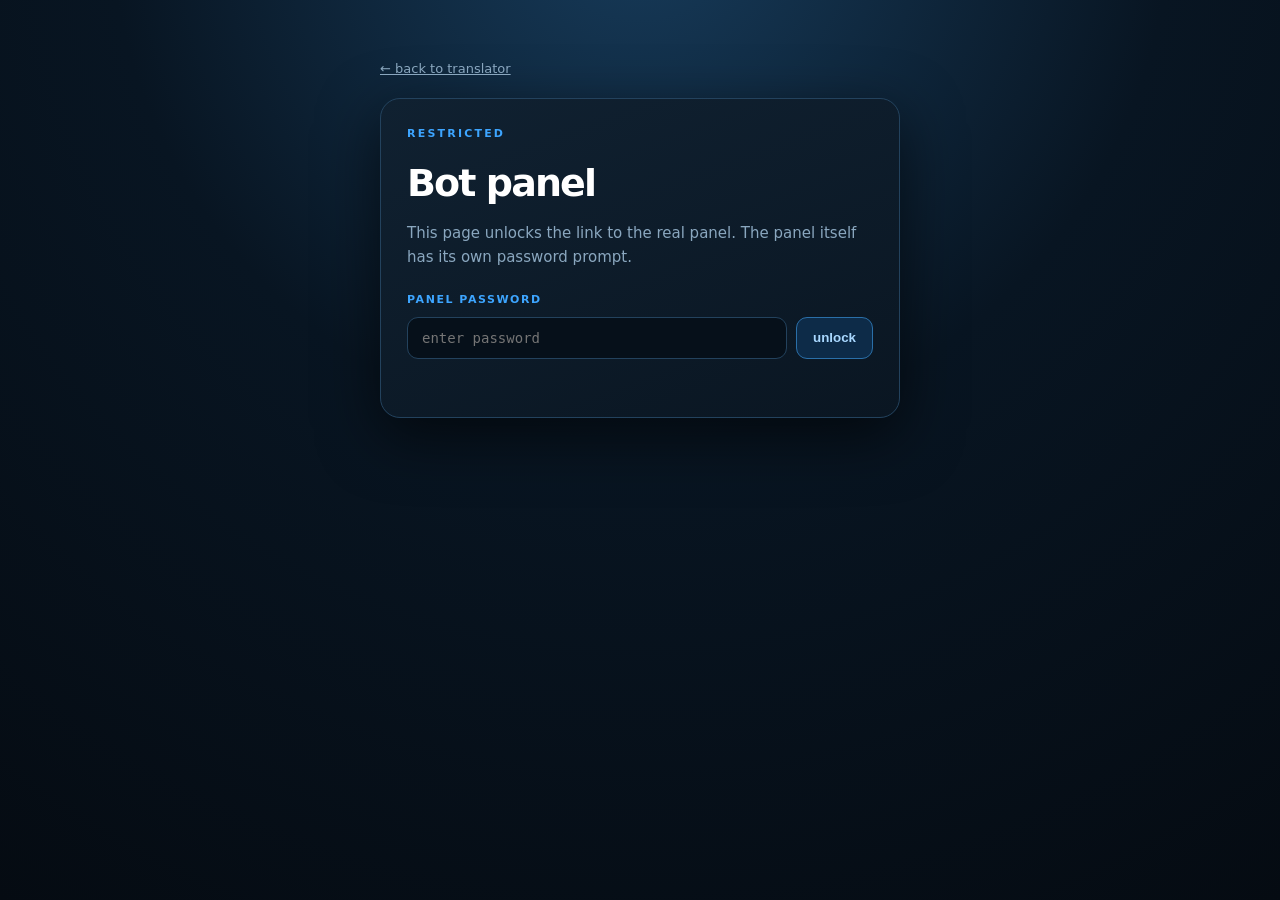
==== panel/index.html @ 64042bd4 "Add PWA and password panel launcher" ====
<!doctype html>
<html lang="en">
<head>
<meta charset="utf-8">
<meta name="viewport" content="width=device-width,initial-scale=1">
<meta name="theme-color" content="#07111c">
<title>Bot Panel - DFFL</title>
<link rel="icon" href="../favicon.svg" type="image/svg+xml">
<link rel="stylesheet" href="panel.css">
</head>
<body>
<main class="shell">
<a class="back" href="../">← back to translator</a>
<section class="card">
<span class="kicker">restricted</span>
<h1>Bot panel</h1>
<p class="sub">This page unlocks the link to the real panel. The panel itself has its own password prompt.</p>
<div id="gate">
<label for="pass">panel password</label>
<div class="row">
<input id="pass" type="password" autocomplete="current-password" placeholder="enter password" onkeydown="if(event.key==='Enter')unlock()">
<button onclick="unlock()">unlock</button>
</div>
<div class="msg" id="msg" role="status"></div>
</div>
<div id="unlocked" hidden>
<div class="ok">unlocked</div>
<a class="open" id="openPanel" href="https://luxurious-bonded-thinly.ngrok-free.dev/panel" rel="noreferrer" target="_blank">open bot panel ↗</a>
<small>The panel will ask for its own credentials. GitHub only hosts this launcher.</small>
</div>
</section>
</main>
<script src="panel.js"></script>
</body>
</html>
---- panel/panel.css ----
:root{--line:#23425d;--text:#d7e9fa;--muted:#8aa7bf;--accent:#3da5ff;--ok:#7cffb2;--bad:#ff8f8f}
*{box-sizing:border-box}
body{margin:0;min-height:100vh;background:radial-gradient(circle at 50% -10%,#173c5c 0,#081522 45%,#050b12 100%) fixed;color:var(--text);font:15px/1.6 ui-sans-serif,system-ui,-apple-system,BlinkMacSystemFont,"Segoe UI",sans-serif}
.shell{width:min(520px,calc(100% - 28px));margin:0 auto;padding:56px 0}
.back{color:var(--muted);font-size:13px}
.back:hover{color:var(--accent)}
.card{background:linear-gradient(160deg,#102131,#0a1622);border:1px solid var(--line);border-radius:20px;padding:26px;margin-top:18px;box-shadow:0 18px 60px #0009}
.kicker{display:block;color:var(--accent);font-size:11px;font-weight:900;letter-spacing:.2em;text-transform:uppercase;margin-bottom:10px}
h1{font-size:38px;letter-spacing:-.05em;margin:0 0 8px;color:#fff}
.sub{color:var(--muted);margin:0 0 22px}
label{display:block;color:var(--accent);font-size:11px;font-weight:900;letter-spacing:.14em;text-transform:uppercase;margin-bottom:8px}
.row{display:flex;gap:9px;flex-wrap:wrap}
input{flex:1;min-width:180px;background:#06101a;color:var(--text);border:1px solid var(--line);border-radius:11px;padding:12px 14px;outline:none;font:14px ui-monospace,monospace}
input:focus{border-color:var(--accent);box-shadow:0 0 0 3px #3da5ff2b}
button{border:1px solid #2a6fa8;background:#0d2b48;color:#a9d8ff;border-radius:11px;padding:11px 16px;font-weight:800;cursor:pointer}
button:hover{background:#12456f;color:#fff;border-color:var(--accent)}
.msg{min-height:22px;margin-top:10px;color:var(--bad);font-size:13px}
.ok{color:var(--ok);font-weight:800;margin-bottom:12px}
.open{display:block;text-align:center;background:linear-gradient(135deg,#2479c4,#3da5ff);color:#02111f;border-radius:12px;padding:14px;font-weight:900}
.open:hover{filter:brightness(1.08)}
small{display:block;color:var(--muted);margin-top:12px;font-size:12px}
[hidden]{display:none!important}
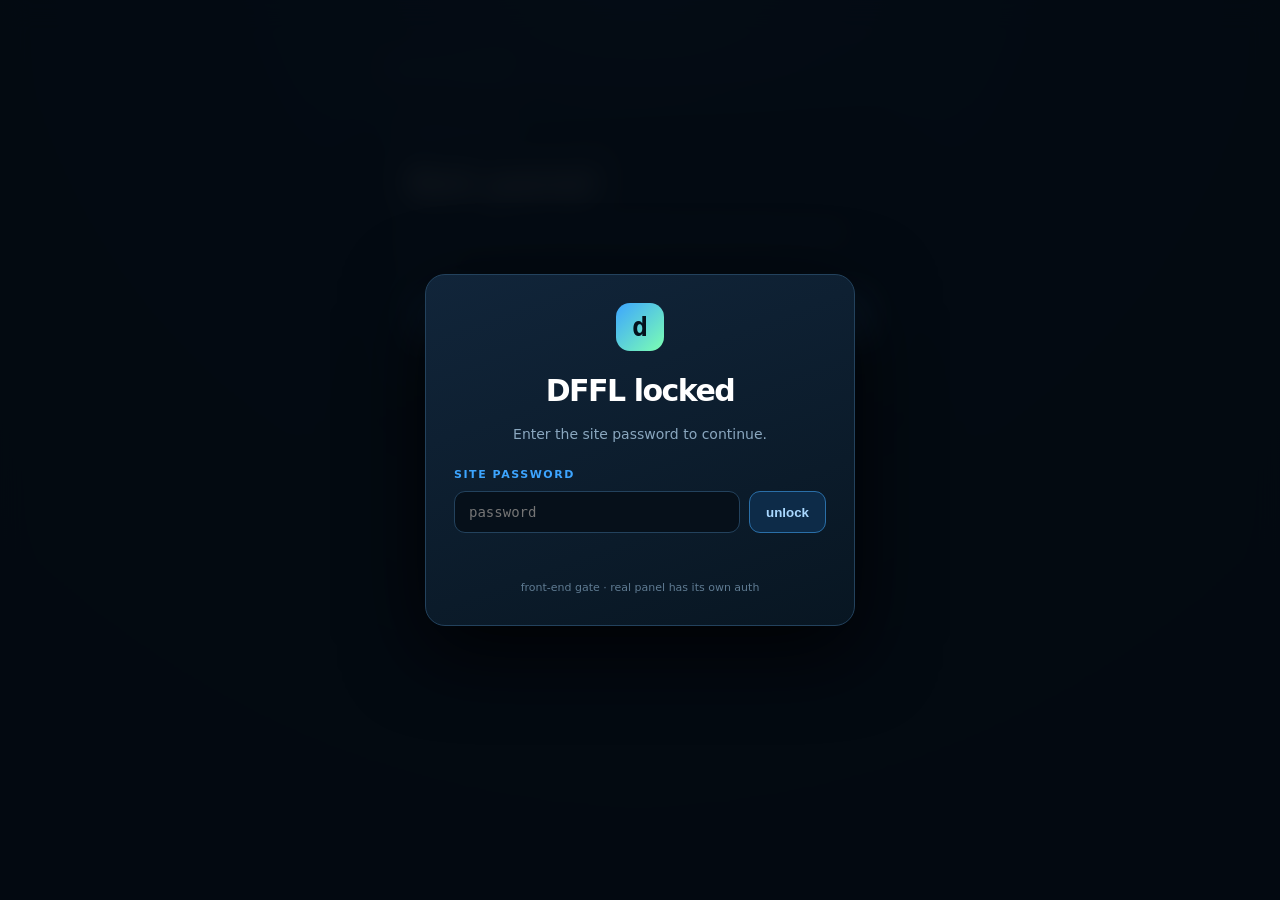
==== commit 0d35734b: "Add full-site password gate" ====
--- a/panel/index.html
+++ b/panel/index.html
@@ -6,30 +6,34 @@
 <meta name="theme-color" content="#07111c">
 <title>Bot Panel - DFFL</title>
 <link rel="icon" href="../favicon.svg" type="image/svg+xml">
+<link rel="stylesheet" href="../gate.css">
 <link rel="stylesheet" href="panel.css">
 </head>
-<body>
+<body class="locked">
+<div id="siteGate" class="site-gate">
+<div class="gate-card">
+<div class="gate-mark">d</div>
+<h1>DFFL locked</h1>
+<p>Enter the site password to continue.</p>
+<label for="sitePass">site password</label>
+<div class="gate-row">
+<input id="sitePass" type="password" autocomplete="current-password" placeholder="password" onkeydown="if(event.key==='Enter')unlockSite()">
+<button onclick="unlockSite()">unlock</button>
+</div>
+<div id="siteMsg" class="gate-msg" role="status"></div>
+<div class="gate-foot">front-end gate · real panel has its own auth</div>
+</div>
+</div>
 <main class="shell">
 <a class="back" href="../">← back to translator</a>
 <section class="card">
 <span class="kicker">restricted</span>
 <h1>Bot panel</h1>
-<p class="sub">This page unlocks the link to the real panel. The panel itself has its own password prompt.</p>
-<div id="gate">
-<label for="pass">panel password</label>
-<div class="row">
-<input id="pass" type="password" autocomplete="current-password" placeholder="enter password" onkeydown="if(event.key==='Enter')unlock()">
-<button onclick="unlock()">unlock</button>
-</div>
-<div class="msg" id="msg" role="status"></div>
-</div>
-<div id="unlocked" hidden>
-<div class="ok">unlocked</div>
-<a class="open" id="openPanel" href="https://luxurious-bonded-thinly.ngrok-free.dev/panel" rel="noreferrer" target="_blank">open bot panel ↗</a>
-<small>The panel will ask for its own credentials. GitHub only hosts this launcher.</small>
-</div>
+<p class="sub">The real panel has its own password prompt after this link opens.</p>
+<a class="open" href="https://luxurious-bonded-thinly.ngrok-free.dev/panel" rel="noreferrer" target="_blank">open bot panel ↗</a>
+<small>Use the credentials from your local bot-panel env file.</small>
 </section>
 </main>
-<script src="panel.js"></script>
+<script src="../gate.js"></script>
 </body>
 </html>
--- a/gate.css
+++ b/gate.css
@@ -0,0 +1,15 @@
+body.locked{overflow:hidden}
+.site-gate{position:fixed;inset:0;z-index:9999;display:grid;place-items:center;padding:20px;background:rgba(4,10,17,.94);backdrop-filter:blur(14px)}
+.site-gate[hidden]{display:none!important}
+.gate-card{width:min(430px,100%);background:linear-gradient(160deg,#11253a,#081622);border:1px solid #23425d;border-radius:20px;padding:28px;box-shadow:0 24px 80px #000c;text-align:center}
+.gate-mark{display:grid;place-items:center;width:48px;height:48px;margin:0 auto 16px;border-radius:14px;background:linear-gradient(135deg,#3da5ff,#7cffb2);color:#04121d;font:900 26px ui-monospace,monospace}
+.gate-card h1{margin:0 0 8px;font-size:30px;letter-spacing:-.05em;color:#fff}
+.gate-card p{color:#8aa7bf;margin:0 0 20px;font-size:14px}
+.gate-card label{display:block;color:#3da5ff;font-size:11px;font-weight:900;letter-spacing:.14em;text-transform:uppercase;margin-bottom:8px;text-align:left}
+.gate-row{display:flex;gap:9px}
+.gate-row input{flex:1;min-width:0;background:#06101a;color:#d7e9fa;border:1px solid #23425d;border-radius:11px;padding:12px 14px;outline:none;font:14px ui-monospace,monospace}
+.gate-row input:focus{border-color:#3da5ff;box-shadow:0 0 0 3px #3da5ff2b}
+.gate-row button{border:1px solid #2a6fa8;background:#0d2b48;color:#a9d8ff;border-radius:11px;padding:11px 16px;font-weight:800;cursor:pointer}
+.gate-row button:hover{background:#12456f;color:#fff;border-color:#3da5ff}
+.gate-msg{min-height:20px;margin-top:12px;color:#ff8f8f;font-size:13px}
+.gate-foot{margin-top:14px;color:#5f7b92;font-size:11px}
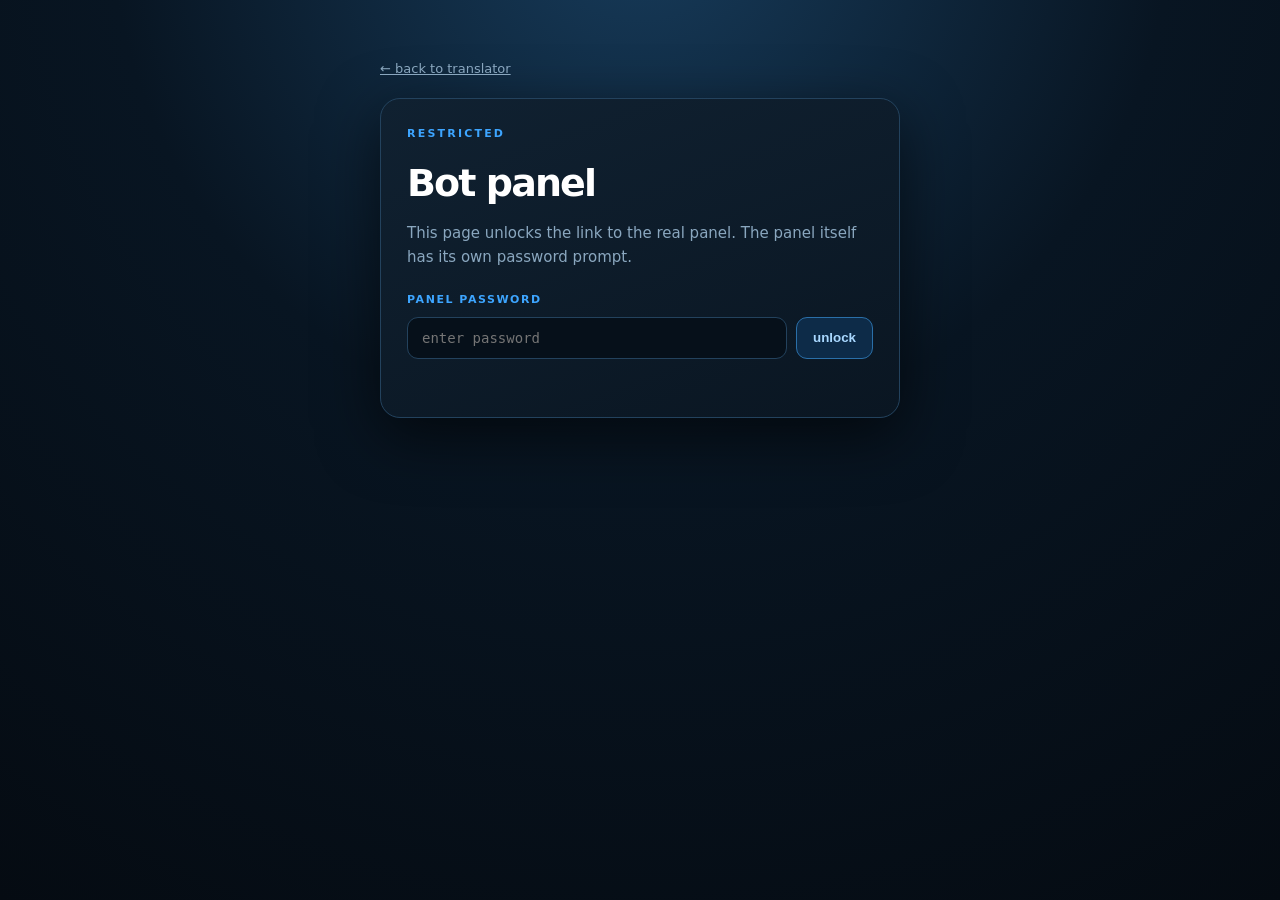
==== commit 1e4167f7: "Keep password gate on bot panel only" ====
--- a/panel/index.html
+++ b/panel/index.html
@@ -6,34 +6,30 @@
 <meta name="theme-color" content="#07111c">
 <title>Bot Panel - DFFL</title>
 <link rel="icon" href="../favicon.svg" type="image/svg+xml">
-<link rel="stylesheet" href="../gate.css">
 <link rel="stylesheet" href="panel.css">
 </head>
-<body class="locked">
-<div id="siteGate" class="site-gate">
-<div class="gate-card">
-<div class="gate-mark">d</div>
-<h1>DFFL locked</h1>
-<p>Enter the site password to continue.</p>
-<label for="sitePass">site password</label>
-<div class="gate-row">
-<input id="sitePass" type="password" autocomplete="current-password" placeholder="password" onkeydown="if(event.key==='Enter')unlockSite()">
-<button onclick="unlockSite()">unlock</button>
-</div>
-<div id="siteMsg" class="gate-msg" role="status"></div>
-<div class="gate-foot">front-end gate · real panel has its own auth</div>
-</div>
-</div>
+<body>
 <main class="shell">
 <a class="back" href="../">← back to translator</a>
 <section class="card">
 <span class="kicker">restricted</span>
 <h1>Bot panel</h1>
-<p class="sub">The real panel has its own password prompt after this link opens.</p>
-<a class="open" href="https://luxurious-bonded-thinly.ngrok-free.dev/panel" rel="noreferrer" target="_blank">open bot panel ↗</a>
-<small>Use the credentials from your local bot-panel env file.</small>
+<p class="sub">This page unlocks the link to the real panel. The panel itself has its own password prompt.</p>
+<div id="gate">
+<label for="pass">panel password</label>
+<div class="row">
+<input id="pass" type="password" autocomplete="current-password" placeholder="enter password" onkeydown="if(event.key==='Enter')unlock()">
+<button onclick="unlock()">unlock</button>
+</div>
+<div class="msg" id="msg" role="status"></div>
+</div>
+<div id="unlocked" hidden>
+<div class="ok">unlocked</div>
+<a class="open" id="openPanel" href="https://luxurious-bonded-thinly.ngrok-free.dev/panel" rel="noreferrer" target="_blank">open bot panel ↗</a>
+<small>The panel will ask for its own credentials. GitHub only hosts this launcher.</small>
+</div>
 </section>
 </main>
-<script src="../gate.js"></script>
+<script src="panel.js"></script>
 </body>
 </html>
